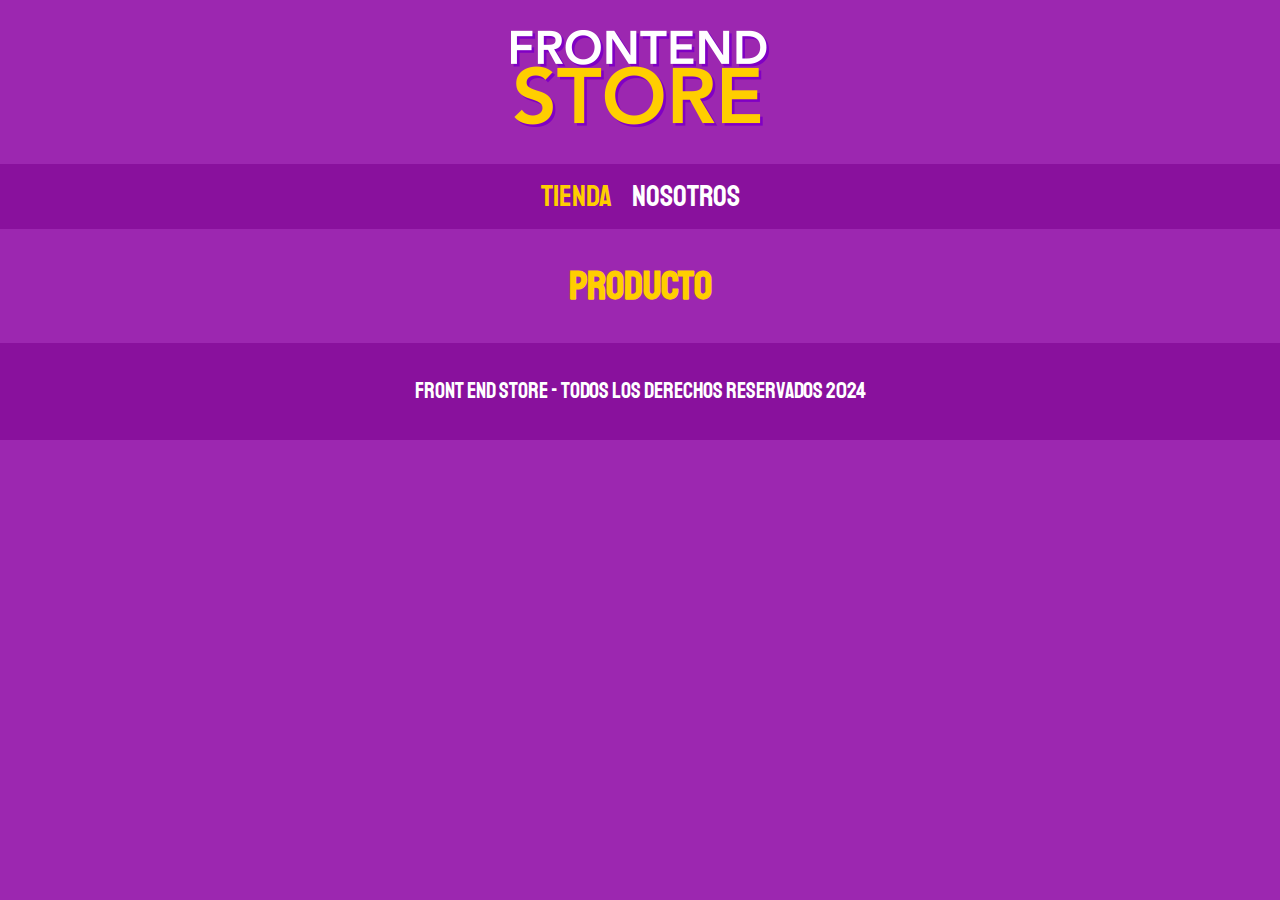
==== producto.html @ 6ce81075 "Primer commit" ====
<!DOCTYPE html>
<html lang="en">
<head>
    <meta charset="UTF-8">
    <meta name="viewport" content="width=device-width, initial-scale=1.0">
    <title>FrontEnd Store</title>
    <link rel="stylesheet" href="css/normalize.css">
    <link href="https://fonts.googleapis.com/css2?family=Staatliches&display=swap" rel="stylesheet">
    <link rel="stylesheet" href="css/styles.css">
</head>
<body>
    <header class="header"><!--Uso de BEM (Bloque)-->
        <a href="index.html"><!--Enlace para regresar a la pagina principal-->
            <img class="header__logo"  src="img/logo.png" alt="Logotipo"> <!--Uso de BEM (Elemento)-->
        </a>
    </header>

    <nav class="navegacion"><!--Barra de enlaces/Uso de BEM (Bloque)-->
        <a class="navegacion__enlace navegacion__enlace--activo" href="index.html">Tienda</a><!--Uso de BEM (Elemento y Modificador)-->
        <a class="navegacion__enlace" href="nosotros.html">Nosotros</a><!--Uso de BEM (Elemento)-->
    </nav>

    <main class="contenedor">
        <h1>Producto</h1>
    </main>

    <footer class="footer">
        <p class="footer__texto">Front End Store - Todos los derechos Reservados 2024</p>
    </footer>

</body>
</html>
---- css/styles.css ----
/*Custom property*/
:root{
    --primario: #9C27B0;
    --primarioOscuro: #89119D;
    --secundario: #ffce00;
    --secundarioOscuro: rgb(233, 287,2);
    --blanco: #fff;
    --negro: #000;

    --fuentePrincipal: 'Staatliches', cursive;
}
/*box sizing*/
html {
    box-sizing: border-box;
    font-size: 62.5%; /*Para que un 1rem valga 10px*/
  }
  *, *:before, *:after {
    box-sizing: inherit;
  }

/*Globales*/  
body{
    background-color: var(--primario);
    font-size: 1.6rem;
    line-height: 1.5;/*Interlineado:distancia vertical entre las líneas de un texto. */
}

p {
    font-size: 1.8rem;
    font-family: Arial, Helvetica, sans-serif;
    color: var(--blanco);
}
/*Enlaces*/
a{
    text-decoration: none;/*Sin interlineado*/
}

img{
    max-width: 100%;
}

.contenedor {
    max-width: 120rem;
    margin: 0 auto;
}

h1, h2, h3 {
    text-align: center;
    color: var(--secundario);
    font-family: var(--fuentePrincipal);
}

h1 {
    font-size: 4rem;
}

h2 {
    font-size: 3.2rem;
}

h3 {
    font-size: 2.4rem;
}

/*Header*/

.header {
    display: flex;
    justify-content: center;
}

.header__logo {
    margin: 3rem 0;
}

/*Footer*/
.footer {
    background-color: var(--primarioOscuro);
    padding: 1rem 0;
    margin-top: 2rem;
}

.footer__texto {
    text-align: center;
    font-family: var(--fuentePrincipal);
    font-size: 2.2rem;
}

/*Barra de Navegacion o Enlaces*/
.navegacion {
    background-color: var(--primarioOscuro);
    padding: 1rem 0;
    display: flex;
    justify-content: center;
    /**gap: 2rem; Separación forma nueva **/
}

.navegacion__enlace {
    font-family: var(--fuentePrincipal);
    color: var(--blanco);
    font-size: 3rem;
    margin-right: 2rem;/**Sutituye al gab de la linea 95**/
}

/**Sutituye al gab de la linea 95**/
.navegacion__enlace:last-of-type {
    margin-right: 0;
}

.navegacion__enlace--activo,
.navegacion__enlace:hover {/*Al pasar el cursor cambia de color el texto*/
    color: var(--secundario);
}

/** Grid, aqui se posicionan los elementos/productos de tres en tres **/
.grid {
    display: grid;
    grid-template-columns: repeat(2, 1fr);/*fr= fraccion*/
    column-gap: 2rem; /*Separacion de elemntos por columnas*/
    row-gap: 2rem;/*Serparacion de elementos filas*/
    /*gap: 2rem;*/ /*O solo puedes usar un gap y gace los dos anteriores*/

}

@media (min-width: 768px) {
    .grid {
        grid-template-columns: repeat(3, 1fr);
    }
}



/**Productos**/
.producto {
    background-color: var(--primarioOscuro);
    padding: 1rem;/*Alineas el contenido del recuadro morado*/
}

.producto__imagen {
width: 100%;/*Centras la imagen*/
}

.producto__informacion {

}

.producto__nombre {
        font-size: 4rem;
}

.producto__precio {
    font-size: 2.8rem;
    color: var(--secundario);
}

.producto__nombre, .producto__precio {
    font-family: var(--fuentePrincipal);
        margin: 1rem 0;/*Disminuyes el tamaño del margen que habia predeterminadamente*/
        text-align: center;
        line-height: 1.2;/*Interlineado:distancia vertical entre las líneas de un texto. */
}

/** Graficos: las dos imagenes grandes **/
.grafico {
    min-height: 30rem;/*Ya aparecen las imagenes grandes en dipsositivos moviles*/
    background-repeat: no-repeat;/*Para que la imagen no se repita*/
    background-size: cover; /*Estira la imagen*/
}

.grafico--camisas {
    /*Pare ver cambios en firefox:clik derecho/ inspeccionar/ seleccionas la linea/dispositivos/reticula/mostrar numero de lineas*/
    grid-row:  2 / 3;/*Filas:Numeros de arriba hacia abajo, osea que este entre la fila dos y tres*/
    grid-column: 1 / 3;/*Columnas:Numeros de izquirda a derecha, osea entre la columna 1 y 3*/
    background-image: url(../img/grafico1.jpg);
}

.grafico--node {
    background-image: url(../img/grafico2.jpg);
    grid-column: 1 / 3;
    grid-row: 8 / 9;
}

@media (min-width: 768px) {/*Usamos este media queri para que se vea bn en dispositivos moviles*/
    .grafico--node {
        grid-row: 5 / 6;
        grid-column: 2 / 4;
    }    
}
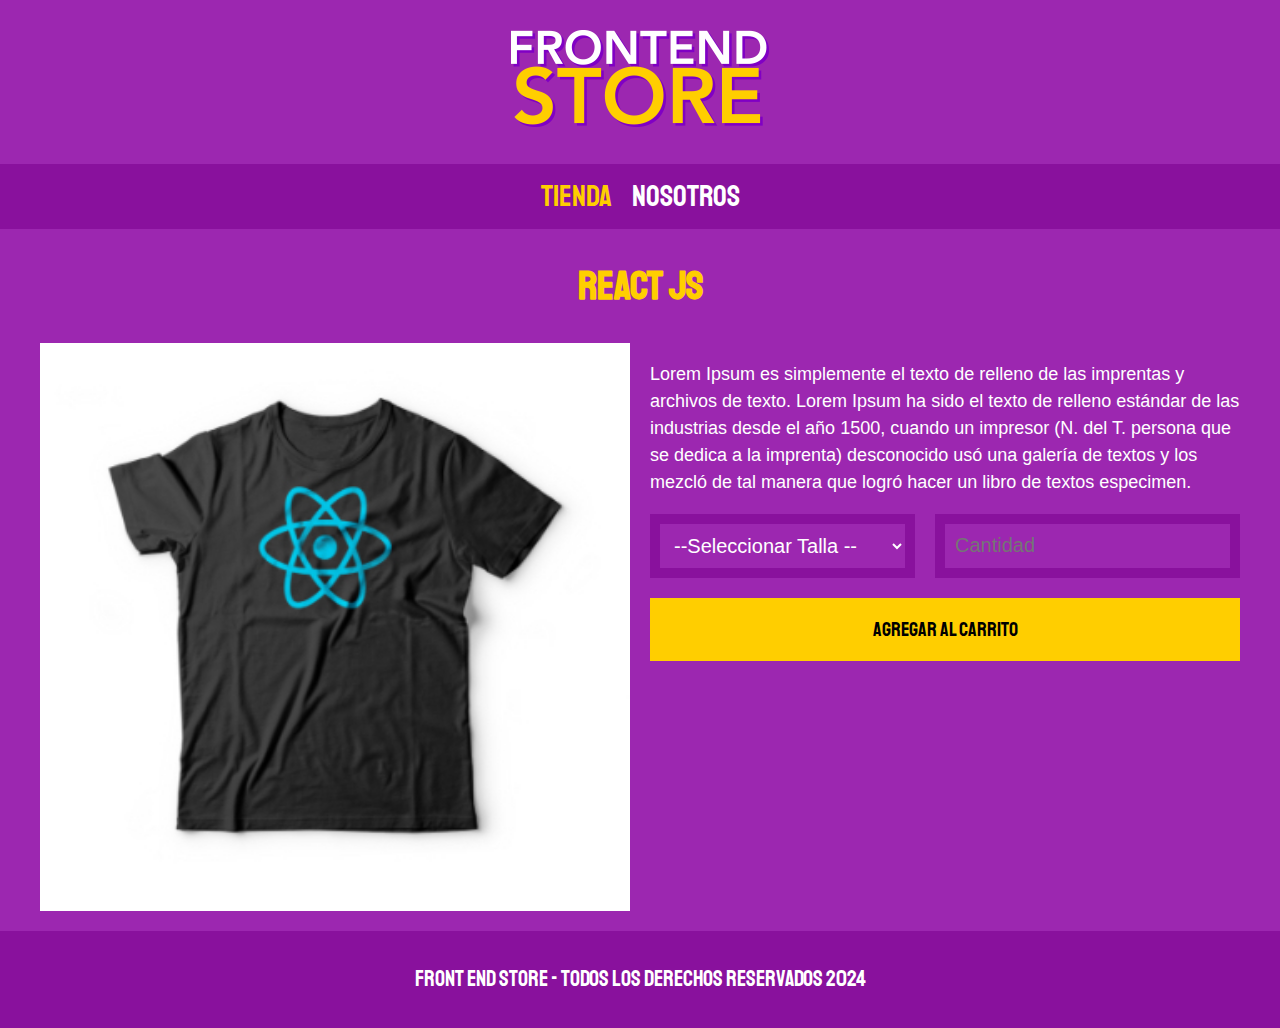
==== commit 5e628b9b: "Tercer commit" ====
--- a/producto.html
+++ b/producto.html
@@ -21,7 +21,25 @@
     </nav>
 
     <main class="contenedor">
-        <h1>Producto</h1>
+        <h1>React JS</h1>
+        <div class="camisa">
+            <img class="camisa__imagen" src="img/3.jpg" alt="Imagen del Producto">
+            <div class="camisa__contenido">
+                <p>Lorem Ipsum es simplemente el texto de relleno de las imprentas y archivos de texto. Lorem Ipsum ha sido el texto de relleno estándar de las industrias desde el año 1500, cuando un impresor (N. del T. persona que se dedica a la imprenta) desconocido usó una galería de textos y los mezcló de tal manera que logró hacer un libro de textos especimen. </p>
+                
+                <form class="formulario">
+                    <select class="formulario__campo" name="" id="">
+                        <option selected disabled value="">--Seleccionar Talla --</option>
+                        <option value="">Chica</option>
+                        <option value="">Mediana</option>
+                        <option value="">Grande</option>
+                    </select>
+                    <input class="formulario__campo" type="number" placeholder="Cantidad" min="1">
+                    <input class="formulario__submit" type="submit" value="Agregar al carrito">
+                </form>
+            </div>
+
+        </div>
     </main>
 
     <footer class="footer">
--- a/css/styles.css
+++ b/css/styles.css
@@ -36,7 +36,7 @@
 }
 
 img{
-    max-width: 100%;
+    width: 100%;
 }
 
 .contenedor {
@@ -136,13 +136,11 @@
     padding: 1rem;/*Alineas el contenido del recuadro morado*/
 }
 
-.producto__imagen {
-width: 100%;/*Centras la imagen*/
-}
-
-.producto__informacion {
-
-}
+/*.producto__imagen {
+width: 100%;       /*Centras la imagen*/
+/* } / */
+
+
 
 .producto__nombre {
         font-size: 4rem;
@@ -175,14 +173,105 @@
 }
 
 .grafico--node {
-    background-image: url(../img/grafico2.jpg);
+    background-image: url(../img/grafico2.jpg);/*Estos valores y tamaños se aplican cuando la pagina se achica o para celulares*/
     grid-column: 1 / 3;
     grid-row: 8 / 9;
 }
 
-@media (min-width: 768px) {/*Usamos este media queri para que se vea bn en dispositivos moviles*/
-    .grafico--node {
+@media (min-width: 768px) {/*Usamos este media queri para que se vea bien en dispositivos moviles*/
+    .grafico--node {/*Estos valores y tamaños se aplican cuando usamos pc*/
         grid-row: 5 / 6;
         grid-column: 2 / 4;
     }    
 }
+/** Nosotros **/
+.nosotros {
+    display: grid;
+    grid-template-rows: repeat(2, auto);
+}
+
+@media (min-width: 768px) {
+    .nosotros {
+        grid-template-columns: repeat(2, 1fr);
+        column-gap: 2rem;
+    }    
+}
+
+.nosotros__imagen {
+    grid-row: 1 / 2;/*Sirve para que la imagen se quede arriba y no abajo*/
+    /*width: 100%;*/
+}
+
+@media (min-width: 768px) {
+    .nosotros__imagen {
+        grid-column: 2 / 3;/*Sirve para que la imagen se quede a la derecha y no a la izquierda*/
+    }   
+}
+
+/** Bloques **/
+.bloques {/*Primero me encargo que se vea bien dispositivos moviles*/
+    display: grid;
+    grid-template-columns: repeat(2, 1fr);
+    gap: 2rem;
+}
+
+@media (min-width: 768px)  {/*Despues me encargo que se vea bien en pc*/
+    .bloques {
+        grid-template-columns: repeat(4, 1fr);
+    }
+}
+
+.bloque {
+    text-align: center;
+}
+
+/*.bloque__imagen {
+    width: 100%;
+}*/
+
+.bloque__titulo {
+    margin: 0;/*Le quito los margenes al titulo*/
+}
+
+/** Página del producto **/
+@media (min-width: 768px) {
+    .camisa{
+        display: grid;
+        grid-template-columns: repeat(2, 1fr);
+        column-gap: 2rem;
+    }
+    
+}
+
+.formulario {
+    display: grid;
+    grid-template-columns: repeat(2, 1fr);
+    gap: 2rem;
+}
+
+.formulario__campo {
+    /*border-color: var(--primarioOscuro);
+    border-width: 1rem;
+    border-style: solid;*/
+    border: 1rem solid var(--primarioOscuro);/*Lo mismo de arriba*/
+    background-color: transparent;
+    color: var(--blanco);
+    font-size: 2rem;
+    font-family: Arial, Helvetica, sans-serif;
+    padding: 1rem;
+}
+
+.formulario__submit {
+    background-color: var(--secundario);
+    border: none;
+    font-size: 2rem;
+    font-family: var(--fuentePrincipal);
+    padding: 2rem;
+    transition: background-color .3s ease; /*Transicion del colores de la linea 255 y 265*/
+    grid-column: 1 / 3;
+}
+
+.formulario__submit:hover {
+    cursor: pointer;
+    background-color: var(--secundarioOscuro);
+}